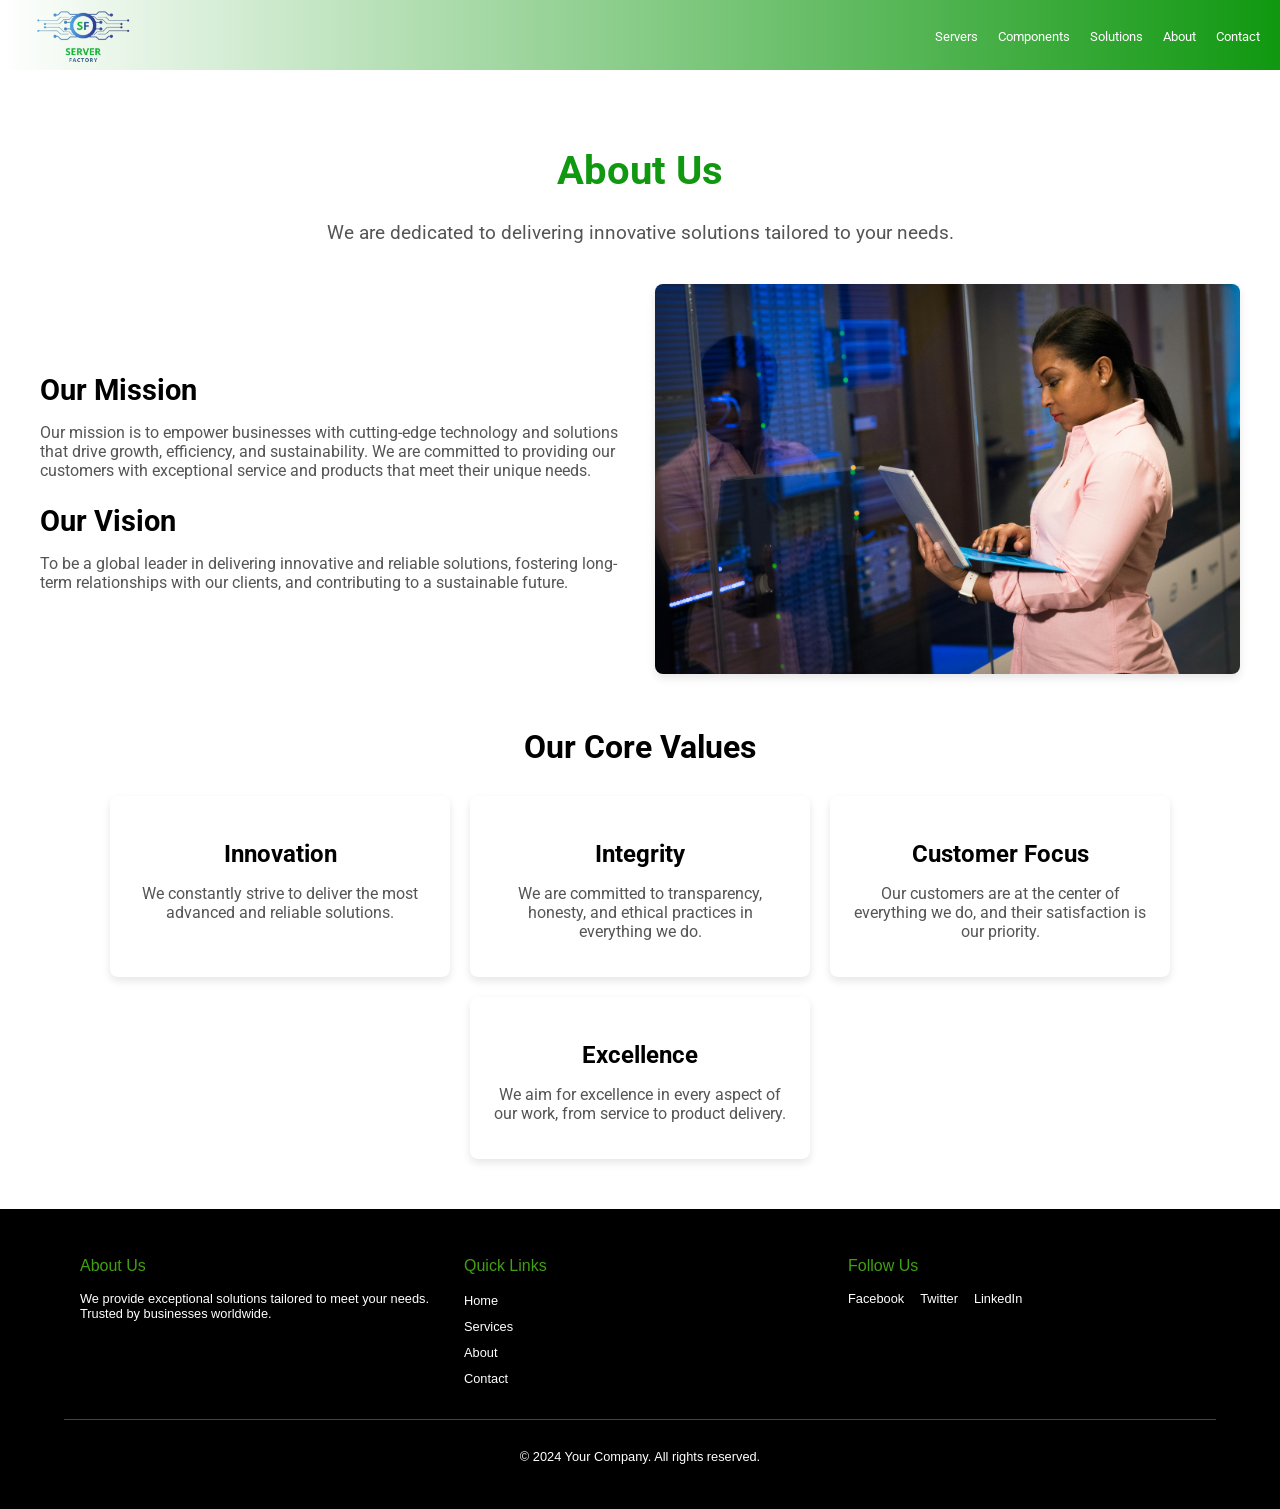
==== About.html @ b792fb23 "now" ====
<!DOCTYPE html>
<html lang="en">

<head>
    <meta charset="UTF-8">
    <meta name="viewport" content="width=device-width, initial-scale=1.0">
    <title>Document</title>
    <link rel="stylesheet" href="./css/index.css">
    <link rel="stylesheet" href="./css/about.css">
    <link rel="preconnect" href="https://fonts.googleapis.com">
    <link rel="preconnect" href="https://fonts.gstatic.com" crossorigin>
    <link
        href="https://fonts.googleapis.com/css2?family=Roboto:ital,wght@0,100;0,300;0,400;0,500;0,700;0,900;1,100;1,300;1,400;1,500;1,700;1,900&display=swap"
        rel="stylesheet">

</head>

<body>
    <script>
        document.addEventListener("DOMContentLoaded", () => {
            const navLinks = document.querySelector(".Nav_links ul");
            const toggleButton = document.querySelector(".Nav_toggle");

            toggleButton.addEventListener("click", () => {
                navLinks.classList.toggle("show");
            });
        });

        function navigateToProducts(name) {
    window.location.href = `productlist.html?category=${encodeURIComponent(name)}`;
}

function navigateToComponents(name) {
    window.location.href = `componentList.html?components=${encodeURIComponent(name)}`;
}
function navigateproductDetails(name) {
    window.location.href = `productdetailPage.html?name=${encodeURIComponent(name)}`;
}

    </script>




    <!-- landbar -->
    <div>
        <div class='main-navLang'>
        </div>
    </div>




    <!-- navBaar -->
    <nav class="Nav_container">
        <div class="Nav_logo">
               <img src="./logo1.png" alt="Logo">
        </div>
        <div class="Nav_toggle">
               <span>&#9776;</span>
        </div>
        <div class="Nav_links">
               <ul>
                      <li class="Nav_dropdown">
                             <a href="#" class="Nav_dropbtn">Servers</a>
                             <div class="Nav_dropdown-content">
                                    <a onclick="navigateToProducts('rackmount')">Rackmount </a>
                                    <a onclick="navigateToProducts('Storage Solutions')">Storage Servers</a>
                                    <a onclick="navigateToProducts('liquid-cooling-servers')">Liquid Cooling Servers</a>
                                    <a onclick="navigateToProducts('tower-servers-and-workstations')">Tower Servers and Workstations</a>
                             </div>
                      </li>
                      <li class="Nav_dropdown">
                             <a href="#" class="Nav_dropbtn">Components</a>
                             <div class="Nav_dropdown-content">
                                    <a onclick="navigateToComponents('Motherboard')">Motherboard </a>
                                    <a onclick="navigateToComponents('Processors')">Processors</a>
                                    <a onclick="navigateToComponents('Memory')">Memory</a>
                                    <a onclick="navigateToComponents('Graphics card')">Graphics card</a>
                             </div>
                      </li>
                      
                      <li class="Nav_dropdown">
                             <a href="#" class="Nav_dropbtn">Solutions</a>
                             <div class="Nav_dropdown-content">
                                    <a onclick="navigateToProducts('Storage Solutions')">Storage Servers</a>
                                    <a href="#">Cloud Solutions</a>
                                    <a onclick="navigateToProducts('liquid-cooling-servers')">Liquid Cooling Servers</a>
                             </div>
                      </li>
                      <li><a href="./About.html">About</a></li>
                      <li><a href="./Contact.html">Contact</a></li>
               </ul>
        </div>
 </nav>





    <script src="./css/index.js"></script>


    <div class="about-main">
        <div class="about-header">
            <h1>About Us</h1>
            <p>We are dedicated to delivering innovative solutions tailored to your needs.</p>
        </div>

        <div class="about-content">
            <div class="about-text">
                <h2>Our Mission</h2>
                <p>
                    Our mission is to empower businesses with cutting-edge technology and solutions that drive growth,
                    efficiency, and sustainability. We are committed to providing our customers with exceptional
                    service and products that meet their unique needs.
                </p>
                <h2>Our Vision</h2>
                <p>
                    To be a global leader in delivering innovative and reliable solutions, fostering long-term
                    relationships with our clients, and contributing to a sustainable future.
                </p>
            </div>

            <div class="about-image">
                <img src="./server.jpg" alt="About Us">
            </div>
        </div>

        <div class="about-values">
            <h2>Our Core Values</h2>
            <div class="values-container">
                <div class="value">
                    <h3>Innovation</h3>
                    <p>We constantly strive to deliver the most advanced and reliable solutions.</p>
                </div>
                <div class="value">
                    <h3>Integrity</h3>
                    <p>We are committed to transparency, honesty, and ethical practices in everything we do.</p>
                </div>
                <div class="value">
                    <h3>Customer Focus</h3>
                    <p>Our customers are at the center of everything we do, and their satisfaction is our priority.</p>
                </div>
                <div class="value">
                    <h3>Excellence</h3>
                    <p>We aim for excellence in every aspect of our work, from service to product delivery.</p>
                </div>
            </div>
        </div>
    </div>




    <!-- footer -->
    <div class="footer-main">
        <div class="footer-content">
            <div class="footer-section">
                <h3>About Us</h3>
                <p>We provide exceptional solutions tailored to meet your needs. Trusted by businesses
                    worldwide.</p>
            </div>
            <div class="footer-section">
                <h3>Quick Links</h3>
                <ul>
                    <li><a href="#">Home</a></li>
                    <li><a href="#">Services</a></li>
                    <li><a href="#">About</a></li>
                    <li><a href="#">Contact</a></li>
                </ul>
            </div>
            <div class="footer-section">
                <h3>Follow Us</h3>
                <div class="social-icons">
                    <a href="#" class="icon">Facebook</a>
                    <a href="#" class="icon">Twitter</a>
                    <a href="#" class="icon">LinkedIn</a>
                </div>
            </div>
        </div>
        <div class="footer-bottom">
            <p>&copy; 2024 Your Company. All rights reserved.</p>
        </div>
    </div>



</body>

</html>
---- css/index.css ----
@import url("https://fonts.googleapis.com/css2?family=Dancing+Script:wght@400..700&family=Lilita+One&family=Playwrite+IE+Guides&family=Roboto:ital,wght@0,100;0,300;0,400;0,500;0,700;0,900;1,100;1,300;1,400;1,500;1,700;1,900&display=swap");
body {
  /* max-width:100%; */
  margin: 0;
  padding: 0;
  overflow-x: hidden;
  font-family: "Roboto", serif;
}

/* ==============navbar ======*/
.Nav_container {
  display: flex;
  justify-content: space-between;
  align-items: center;
  padding: 5px 20px;
  background: linear-gradient(to right, #ffffff, #109810); 
  /* border-bottom: 1px solid #c6c3c3; */
  position: relative;
  z-index: 1000; 
}
.Nav_logo{
       display: flex;
       align-items: center;
       justify-content: center;
       width: 10%;
       height: 40%;
       /* border: 2px solid green; */
}

/* Logo styling */
.Nav_logo img {
  height: 60px;
  width: 100px;
}

/* Links container */
.Nav_links ul {
  display: flex;
  list-style: none;
  gap: 20px;
  margin: 0;
  padding: 0;
}

/* Dropdown styling */
.Nav_dropdown {
  position: relative;
}

.Nav_dropbtn {
  font-size: 1rem;
  color: #202020;
  text-decoration: none;
  cursor: pointer;
}

.Nav_dropdown-content {
  display: none;
  position: absolute;
  top: 100%;
  left: 0;
  background: #121212;
  border-radius: 5px;
  box-shadow: 0px 8px 16px rgba(0, 0, 0, 0.1);
  min-width: 200px;
  z-index: 10;
  font-size: 0.5rem;
}

.Nav_dropdown-content a {
  display: block;
  padding: 10px;
  text-decoration: none;
  color: #c91313;
  font-size: 0.7rem;
}

.Nav_dropdown-content a:hover {
  background: #1eb93d;
  font-size: 0.7rem;
}

.Nav_dropdown:hover .Nav_dropdown-content {
  display: block;
  font-size: 0.7rem;
}

/* General link styling */
.Nav_links a {
  text-decoration: none;
  font-size: 0.8rem;
  color: #ffffff;
}

.Nav_links a:hover {
  color: #ffffff;
}

/* Mobile menu toggle styling */
.Nav_toggle {
  display: none;
  font-size: 2rem;
  cursor: pointer;
  color: #202020;
}

.Nav_toggle span {
  color: #202020;
}

/* Responsive styling */
@media (max-width: 768px) {
  .Nav_toggle {
    display: block;
    position: absolute;
    right: 20px;
  }

  .Nav_links ul {
    flex-direction: column;
    position: absolute;
    top: 100%;
    right: 0;
    background: #000;
    width: 100%;
    height: 0;
    overflow: hidden;
    opacity: 0;
    transition: all 0.3s ease-in-out;
  }

  .Nav_links ul.show {
    height: auto;
    opacity: 1;
    padding: 20px 0;
  }

  .Nav_links ul li {
    padding: 10px 20px;
    text-align: center;
  }

  .Nav_links ul li a {
    color: #fff;
  }

  .Nav_dropdown-content {
    position: relative;
    box-shadow: none;
    background: #333;
  }

  .Nav_dropdown-content a {
    color: #fff;
  }

  .Nav_dropdown-content a:hover {
    background: #2eab22;
    color: #f5f5f5;
  }
}

@media (max-width: 576px) {
  .Nav_logo img {
    height: 40px;
  }

  .Nav_links a {
    font-size: 0.9rem;
  }

  .Nav_dropbtn {
    font-size: 0.9rem;
  }
}

/* =============homeImage========================= */
/* Parent container styling */
.main-homepitcure {
       position: relative;
       display: flex;
       justify-content: center;
       align-items: center;
       width: 100%;
       height: 100vh; /* Full screen height */
       overflow: hidden;
      
      
     }
     
     /* Background image styling */
     .home-pic {
       width: 100%;
       height: 100%;
       object-fit: cover;
       position: absolute;
       border-radius: 10px 50px;
       top: 0;
       left: 0;
       z-index: 2; /* Ensure image is below the text */
     }
     
     /* Overlay container */
     .sub-homepicture {
       position: relative;
       width: 95%;
       height: 90%;
       border-radius: 10%;
       display: flex;
       justify-content: center;
       align-items: center;
       z-index: 2; /* Ensure this is above the image */
     }
     
     /* Centered overlay text using flexbox */
     .overlay-text {
       display: flex;
       flex-direction: column;
       align-items: center;
       justify-content: center;
       width: 80%; /* Limit width to 80% */
       background: rgba(0, 0, 0, 0.6); /* Semi-transparent black background */
       padding: 20px;
       height: 50%;
       border-radius: 10px;
       text-align: center;
       color: #fff;
       animation: fadeInUp 1.5s ease-out forwards; /* Animation */
       z-index: 3; /* Ensure text is above everything else */
     }
     
     /* Text and button styles */
     .overlay-text h1 {
       font-size: 2rem;
       font-weight: bold;
       color: #0df205; /* Matching green color from the logo */
       margin-bottom: 10px;
       animation: slideInUp 1.5s ease-out 0.5s forwards; /* Delayed animation for header */
     }
     
     .overlay-text p {
       font-size: 1rem;
       margin: 10px 0;
       color: #e0e0e0;
       animation: slideInUp 1.5s ease-out 0.8s forwards; /* Delayed animation for paragraphs */
     }
     
     .learn-more-btn {
       background-color: #0df205;
       color: #000;
       border: none;
       padding: 10px 20px;
       font-size: 1rem;
       font-weight: bold;
       border-radius: 5px;
       cursor: pointer;
       transition: all 0.3s ease;
       animation: fadeInUp 1.5s ease-out 1s forwards; /* Delayed animation for button */
     }
     
     .learn-more-btn:hover {
       background-color: #0abf04;
       color: #fff;
     }
     
     /* Keyframes for animations */
     @keyframes fadeInUp {
       from {
         opacity: 0;
         transform: translateY(20px);
       }
       to {
         opacity: 1;
         transform: translateY(0);
       }
     }
     
     @keyframes slideInUp {
       from {
         opacity: 0;
         transform: translateY(50px);
       }
       to {
         opacity: 1;
         transform: translateY(0);
       }
     }
     

/* ==============feuturedProduct======================== */
/* General Styling */
.fc-main {
       width: 100%;
       margin-top: 1rem;
       padding: 20px 0;
       display: flex;
       height: auto; /* Auto height for better responsiveness */
       flex-direction: column;
       justify-content: center;
       align-items: center;
       box-sizing: border-box;
     }
     
     .fc-header {
       font-size: 24px;
       font-weight: bold;
       margin-bottom: 20px;
       text-align: center;
     }
     
     .fc-sub {
       display: flex;
       flex-wrap: nowrap;
       gap: 20px;
       padding: 20px;
       width: 90%;
       height: auto; /* Adjust height dynamically */
       overflow-x: auto;
       box-sizing: border-box;
       scrollbar-width: thin;
       scrollbar-color: #ffffff #ddd;
       overflow-y: hidden;
     }
     
     .fc-sub::-webkit-scrollbar {
       height: 8px;
     }
     
     .fc-sub::-webkit-scrollbar-track {
       background: #ddd;
     }
     
     .fc-sub::-webkit-scrollbar-thumb {
       background-color: #ffffff;
       border-radius: 10px;
     }
     
     .fc-product {
       position: relative;
       flex: 0 0 25%;
       height: 15rem;
       padding: 5px;
       
       border: 1px solid #ddd;
       border-radius: 8px;
       overflow: hidden;
       background-color: white;
       box-shadow: 0 4px 6px rgba(0, 0, 0, 0.1);
       transition: transform 0.3s, box-shadow 0.3s;
     }
     
     .fc-product:hover {
       transform: translateY(-5px);
       box-shadow: 0 8px 12px rgba(0, 0, 0, 0.2);
     }
     
     .fc-product-content {
       text-align: center;
       padding: 10px;
       transition: opacity 0.3s;
     }
     
     .fc-product-content img {
       width: 100%;
       height: 70%;
       object-fit: cover;
       border-bottom: 1px solid #ddd;
     }
     
     .fc-product-content .fc-product-name {
       font-size: 16px;
       font-weight: bold;
       margin-top: 10px;
     }
     
     .fc-product-description {
       position: absolute;
       top: 0;
       left: 0;
       width: 100%;
       height: 100%;
       background-color: rgba(0, 0, 0, 0.7);
       color: white;
       display: flex;
       justify-content: center;
       align-items: center;
       padding: 10px;
       text-align: center;
       opacity: 0;
       transition: opacity 0.3s;
       font-size: 14px;
       line-height: 1.5;
       box-sizing: border-box;
     }
     
     .fc-product:hover .fc-product-content {
       opacity: 0;
     }
     
     .fc-product:hover .fc-product-description {
       opacity: 1;
     }
     
     /* Responsive Styling */
     
     /* Small screens (max-width: 1200px) */
     @media (max-width: 1200px) {
       .fc-product {
         flex: 0 0 30%; /* Adjust product width */
       }
     }
     
     /* Medium screens (max-width: 992px) */
     @media (max-width: 992px) {
       .fc-sub {
         flex-wrap: wrap; /* Wrap the product cards */
         overflow: visible; /* Disable horizontal scrolling */
         justify-content: center; /* Center products */
       }
     
       .fc-product {
         flex: 0 0 45%; /* Two products per row */
         margin-bottom: 20px;
         padding: 5px;
       }
     }
     
     /* Small screens (max-width: 768px) */
     @media (max-width: 768px) {
       .fc-header {
         font-size: 20px; /* Adjust header font size */
       }
     
       .fc-product {
         flex: 0 0 90%; /* Single product per row */
         margin-bottom: 20px;
         padding: 5px;
       }
     
       .fc-product-content .fc-product-name {
         font-size: 14px;
       }
     
       .fc-product-description {
         font-size: 12px;
         padding: 5px;
       }
     }
     
     /* Extra Small screens (max-width: 576px) */
     @media (max-width: 576px) {
       .fc-sub {
         gap: 10px;
       }
     
       .fc-product {
         flex: 0 0 100%; /* Full width for smaller screens */
         margin-bottom: 15px;
         padding: 5px;
         height: 16rem;
       }
     
       .fc-product-content img {
         height: 50%; /* Reduce image height */
       }
     
       .fc-product-content .fc-product-name {
         font-size: 12px;
       }
     
       .fc-product-description {
         font-size: 10px;
       }
     }
     

/* ============ads===================== */
.ad-main {
       width: 100%;
       margin-top: 1rem;
       display: flex;
       justify-content: center;
     }
     
     .ad-sub {
       width: 90%;
       display: flex;
       flex-direction: row;
       justify-content: space-between;
       gap: 10px; /* Add space between items */
     }
     
     /* Each ad section */
     .ad-s,
     .ad-s-1 {
       flex: 0 0 49%; /* Allow flexible width */
       height: 10rem;
       border-radius: 10px;
       padding: 5px;
       margin: 0;
       background-color: #ececec; /* Background for .ad-s */
       display: flex;
       flex-direction: row;
       align-items: center;
     }
     
     .ad-s-1 {
       background-color: #f0f0ee; /* Background for .ad-s-1 */
     }
     
     .ad-image {
       width: 20%;
       height: 90%;
       padding-left: 3rem;
       object-fit: contain; /* Ensure the image scales properly */
     }
     
     .ad-p {
       font-family: "Roboto", sans-serif;
       font-weight: 700;
       font-style: normal;
       font-size: 20px;
       margin: 0;
     }
     
     .ad-c {
       margin: 0;
       margin-top: 9px;
       font-size: 14px; /* Adjust font size for better readability */
     }
     
     .ad-div {
       margin: 0;
       padding-left: 1rem;
     }
     
     /* Responsive Styling */
     
     /* Medium screens (max-width: 992px) */
     @media (max-width: 992px) {
       .ad-sub {
         flex-direction: column; /* Stack the sections vertically */
         gap: 20px; /* Add space between stacked sections */
       }
     
       .ad-s,
       .ad-s-1 {
         width: 100%; /* Full width for each section */
         height: auto; /* Allow the height to adjust based on content */
       }
     
       .ad-image {
         width: 30%; /* Increase image width slightly */
         padding-left: 1rem; /* Reduce padding */
       }
     
       .ad-p {
         font-size: 18px; /* Slightly reduce text size */
       }
     
       .ad-c {
         font-size: 14px;
       }
     }
     
     /* Small screens (max-width: 768px) */
     @media (max-width: 768px) {
       .ad-image {
         width: 25%; /* Further reduce image width */
         padding-left: 0.5rem; /* Reduce padding further */
       }
     
       .ad-p {
         font-size: 16px; /* Adjust text size for smaller screens */
       }
     
       .ad-c {
         font-size: 12px;
       }
     
       .ad-div {
         padding-left: 0.5rem; /* Reduce text padding */
       }
     }
     
     /* Extra small screens (max-width: 576px) */
     @media (max-width: 576px) {
       .ad-sub {
         gap: 15px; /* Reduce space between items */
       }
     
       .ad-s,
       .ad-s-1 {
         flex-direction: column; /* Stack image and text vertically */
         align-items: center;
         text-align: center;
       }
     
       .ad-image {
         width: 50%; /* Center the image */
         height: auto;
         padding-left: 0;
       }
     
       .ad-div {
         padding-left: 0; /* No padding for text */
         margin-top: 10px;
       }
     
       .ad-p {
         font-size: 16px;
       }
     
       .ad-c {
         font-size: 12px;
       }
     }
     

/* ====popular ============= */

/* General styles remain unchanged */
.popular-main {
       width: 100%;
       margin-top: 3rem;
       display: flex;
       align-items: center;
       flex-direction: column;
     }
     
     .popular-header {
       width: 90%;
       height: 7rem;
       display: flex;
       align-items: center;
       justify-content: center;
       margin-bottom: 1rem;
       text-align: center;
     }
     
     .popular-header p {
       font-family: "Roboto", sans-serif;
       font-weight: 300;
       font-style: normal;
       font-size: 25px;
       margin: 0;
     }
     
     .popular-body1,
     .popular-body2 {
       width: 90%;
       height: 22rem;
       display: flex;
       flex-direction: row;
       justify-content: space-between;
       gap: 20px; /* Add gap for spacing */
     }
     
     .popular-body2 {
       margin-top: 1rem;
     }
     
     .popular-product1,
     .popular-product2,
     .popular-product3,
     .popular-product7,
     .popular-product8,
     .popular-product9 {
       width: 32%;
       height: 100%; /* Retain current height */
       border: 1px solid rgb(5, 119, 148);
       display: flex;
       justify-content: center;
       align-items: center;
       flex-direction: column;
       border-radius: 10px;
       overflow: hidden;
       position: relative;
     }
     
     .popular-content {
       width: 100%;
       display: flex;
       align-items: center;
       justify-content: center;
       flex-direction: column;
       text-align: center;
       gap: 20px;
     }
     
     .popular-content img {
       height: 5rem;
       width: 6rem;
       object-fit: contain;
     }
     
     .head-pop {
       margin-bottom: 10px;
       font-size: 20px;
       font-family: "Roboto", sans-serif;
       font-weight: 600;
     }
     
     /* Responsive Styling */
     
     /* Medium screens (max-width: 992px) */
     @media (max-width: 992px) {
       .popular-body1,
       .popular-body2 {
         overflow-x: auto; /* Enable horizontal scrolling */
         flex-wrap: nowrap; /* Prevent wrapping */
         gap: 10px; /* Reduce gap for better spacing */
         scroll-behavior: smooth; /* Smooth scrolling for a better user experience */
       }
     
       .popular-product1,
       .popular-product2,
       .popular-product3,
       .popular-product7,
       .popular-product8,
       .popular-product9 {
         width: 30%; /* Slightly smaller width to fit more items in the viewport */
         flex: 0 0 auto; /* Prevent shrinking or growing */
         height: 22rem; /* Retain height */
       }
     }
     
     /* Small screens (max-width: 768px) */
     @media (max-width: 768px) {
       .popular-body1,
       .popular-body2 {
         overflow-x: auto; /* Enable horizontal scrolling */
         flex-wrap: nowrap; /* Prevent wrapping */
         gap: 10px; /* Reduce gap further */
         scroll-behavior: smooth; /* Smooth scrolling */
       }
     
       .popular-product1,
       .popular-product2,
       .popular-product3,
       .popular-product7,
       .popular-product8,
       .popular-product9 {
         width: 40%; /* Larger width for smaller screens */
         flex: 0 0 auto; /* Maintain individual widths */
         height: 22rem; /* Retain height */
       }
     }
     
     /* Extra small screens (max-width: 576px) */
     @media (max-width: 576px) {
       .popular-body1,
       .popular-body2 {
         overflow-x: auto; /* Horizontal scrolling */
         flex-wrap: nowrap; /* Prevent wrapping */
         gap: 10px;
       }
     
       .popular-product1,
       .popular-product2,
       .popular-product3,
       .popular-product7,
       .popular-product8,
       .popular-product9 {
         width: 70%; /* Larger width for small screens */
         flex: 0 0 auto; /* Prevent wrapping */
         height: 22rem; /* Retain height */
       }
     
       .popular-content img {
         height: 4rem; /* Slightly reduce image size */
         width: 5rem;
       }
     
       .head-pop {
         font-size: 18px; /* Reduce title font size */
       }
     }
     
     /* Hide horizontal scrollbar but keep scrolling functionality */
     .popular-body1::-webkit-scrollbar,
     .popular-body2::-webkit-scrollbar {
       height: 8px; /* Height of scrollbar */
     }
     
     .popular-body1::-webkit-scrollbar-thumb,
     .popular-body2::-webkit-scrollbar-thumb {
       background: rgb(5, 119, 148); /* Color for scrollbar thumb */
       border-radius: 10px; /* Rounded scrollbar */
     }
     
     .popular-body1::-webkit-scrollbar-track,
     .popular-body2::-webkit-scrollbar-track {
       background: #f0f0ee; /* Track background color */
     }
     

/* =======super microsection============================= */
/* Section container */
.supermicro-section {
       position: relative;
       width: 100%;
       height: 30rem;
       margin-top: 30px;
       background-image: url('../net.jpg'); /* Replace with your image path */
       background-size: cover;
       background-position: center;
       background-repeat: no-repeat;
       color: white;
       display: flex;
       align-items: center;
       justify-content: center;
       padding: 50px 20px;
       box-sizing: border-box;
     }
     
     /* Overlay for better readability */
     .supermicro-overlay {
       position: absolute;
       top: 0;
       left: 0;
       width: 100%;
       height: 100%;
       background: rgba(0, 0, 0, 0.5); /* Semi-transparent overlay */
       z-index: 1;
       display: flex;
       align-items: center; /* Align content vertically */
       justify-content: space-between; /* Space between content and image */
       padding: 0 10px;
       flex-wrap: wrap; /* Allow wrapping for smaller screens */
     }
     
     /* Content Section */
     .supermicro-content {
       position: relative;
       z-index: 2;
       margin: 20px;
       width: 50%;
       text-align: left;
       word-wrap: break-word;
       overflow-wrap: break-word;
       text-overflow: ellipsis;
       box-sizing: border-box;
     }
     
     .supermicro-content h1 {
       font-size: 2.5rem;
       font-weight: bold;
       margin-bottom: 20px;
       line-height: 1.2; /* Reduce line spacing */
     }
     
     .supermicro-content p {
       font-size: 1rem;
       line-height: 1.6;
       margin-bottom: 30px;
     }
     
     .supermicro-btn {
       display: inline-block;
       background-color: #0078d7;
       color: white;
       font-size: 1rem;
       padding: 10px 20px;
       text-decoration: none;
       border-radius: 5px;
       transition: background-color 0.3s ease-in-out;
     }
     
     .supermicro-btn:hover {
       background-color: #005fa3;
     }
     
     /* Image Section */
     .superimage {
       width: 30%;
       display: flex;
       align-items: flex-end; /* Align image to the bottom */
       padding: 30px 0;
     }
     
     .superimage img {
       height: 30vh;
       object-fit: contain; /* Ensure the image scales properly */
       max-width: 100%; /* Prevent overflow on small screens */
     }
     
     /* Responsive Design */
     
     /* Medium screens (max-width: 992px) */
     @media (max-width: 992px) {
       .supermicro-section{
              padding: 50px;
       }
       .supermicro-content {
         width: 100%;
         margin: 0 10px; /* Adjust margin for smaller screens */
       }
     
       .supermicro-content h1 {
         font-size: 2rem;
       }
     
       .supermicro-content p {
         font-size: 0.9rem;
       }
     
       .supermicro-btn {
         font-size: 0.9rem;
       }
     
       .superimage img {
         height: 20vh; /* Adjust image height */
       }
     
       .supermicro-overlay {
         width: 100%;
         padding: 0 10px; /* Adjust padding */
       }
     }
     
     /* Small screens (max-width: 768px) */
     @media (max-width: 768px) {
       
       .supermicro-content {
         text-align: center;
         display: flex;
         align-items: center;
         flex-direction: column;
         width: 60%;
         margin: 0 10px;
       }
     
       .supermicro-content h1 {
         font-size: 1.8rem;
       }
     
       .supermicro-content p {
         font-size: 0.8rem;
         line-height: 1.4; /* Adjust line spacing */
       }
     
       .supermicro-btn {
         font-size: 0.8rem;
         padding: 8px 16px;
       }
     
       .superimage {
         padding: 10px 0;
       }
     
       .superimage img {
         height: 15vh; /* Adjust image height for small screens */
       }
     }
     
     /* Extra Small screens (max-width: 576px) */
     @media (max-width: 576px) {
      
       .supermicro-content {
         text-align: center;
         width: 60%;
         margin: 0 10px;
       }
     
       .supermicro-content h1 {
         font-size: 1.5rem;
       }
     
       .supermicro-content p {
         font-size: 0.7rem;
         line-height: 1.4; /* Reduce line spacing */
       }
     
       .supermicro-btn {
         font-size: 0.8rem;
         padding: 6px 12px;
       }
     
       .superimage img {
         height: 12vh; /* Reduce image height for extra small screens */
         width: auto;
       }
     
       .supermicro-overlay {
         flex-direction: column; /* Stack content and image vertically */
         align-items: center;
       }
     }
     
     
/* =======Customer================= */
/* Main container */
.s-main {
       width: 100%;
       height: auto; /* Allow dynamic height */
       display: flex;
       flex-direction: column;
       align-items: center;
       justify-content: center;
       padding: 20px;
       box-sizing: border-box;
     }
     
     /* Sub-container for feedback cards */
     .s-sub {
       width: 100%;
       display: flex;
       justify-content: center;
       flex-wrap: wrap; /* Allow wrapping for smaller screens */
       gap: 20px;
     }
     
     /* Individual feedback cards */
     .s1,
     .s2,
     .s3,
     .s4 {
       width: 30%; /* Three cards per row on large screens */
       height: auto; /* Allow dynamic height */
       padding: 20px;
       display: flex;
       flex-direction: column;
       gap: 20px;
       align-items: center;
       justify-content: center;
       box-sizing: border-box;
       background-color: #f9f9f9; /* Optional: Add background color */
       border-radius: 8px; /* Optional: Rounded corners */
       box-shadow: 0 4px 8px rgba(0, 0, 0, 0.1); /* Optional: Add shadow */
     }
     
     /* Header for feedback cards */
     .s1-header,
     .s2-header,
     .s3-header,
     .s4-header {
       width: 100%;
       height: auto;
       display: flex;
       justify-content: center;
       align-items: center;
     }
     
     /* Images inside headers */
     .s1-header img,
     .s2-header img,
     .s3-header img {
       height: 8rem;
       width: 10rem;
       object-fit: contain; /* Ensure images scale properly */
     }
     
     /* Feedback content */
     .s1-body,
     .s2-body,
     .s3-body,
     .s4-body {
       width: 90%;
       font-size: 0.8rem;
       text-align: center; /* Center-align text */
       line-height: 1.5; /* Improve readability */
     }
     
     /* Responsive Design */
     
     /* Medium screens (max-width: 992px) */
     @media (max-width: 992px) {
       .s1,
       .s2,
       .s3,
       .s4 {
         width: 45%; /* Two cards per row */
       }
     
       .s1-body,
       .s2-body,
       .s3-body,
       .s4-body {
         font-size: 0.75rem; /* Adjust font size for readability */
       }
     
       .s1-header img,
       .s2-header img,
       .s3-header img {
         height: 7rem; /* Adjust image size */
         width: 9rem;
       }
     }
     
     /* Small screens (max-width: 768px) */
     @media (max-width: 768px) {
       .s1,
       .s2,
       .s3,
       .s4 {
         width: 90%; /* One card per row */
       }
     
       .s1-body,
       .s2-body,
       .s3-body,
       .s4-body {
         font-size: 0.7rem; /* Further reduce font size */
       }
     
       .s1-header img,
       .s2-header img,
       .s3-header img {
         height: 6rem; /* Reduce image size */
         width: 8rem;
       }
     }
     
     /* Extra small screens (max-width: 576px) */
     @media (max-width: 576px) {
       .s1,
       .s2,
       .s3,
       .s4 {
         width: 100%; /* Full width for each card */
         padding: 15px; /* Reduce padding */
       }
     
       .s1-body,
       .s2-body,
       .s3-body,
       .s4-body {
         font-size: 0.65rem; /* Adjust font size */
         line-height: 1.4; /* Adjust line spacing */
       }
     
       .s1-header img,
       .s2-header img,
       .s3-header img {
         height: 5rem; /* Smaller image size */
         width: 7rem;
       }
     }
     

/* =================footer-========== */
.footer-main {
  width: 100%;
  padding: 2rem 0;
  background-color: #000;
  color: #fff;
  display: flex;
  flex-direction: column;
  align-items: center;
  font-family: Arial, sans-serif;
}

.footer-content {
  width: 90%;
  display: flex;
  justify-content: space-between;
  flex-wrap: wrap;
  margin-bottom: 1rem;
}

.footer-section {
  flex: 1;
  margin: 0 1rem;
}

.footer-section h3 {
  font-size: 1rem;
  margin-bottom: 1rem;
  font-weight: 400;
  color: #41a012;
}
.footer-section p {
  font-size: 0.8rem;
  margin-bottom: 1rem;
  font-weight: 400;
  color: #ffffff;
}

.footer-section ul {
  list-style: none;
  padding: 0;
}

.footer-section ul li {
  margin: 0.5rem 0;
}

.footer-section ul li a {
  text-decoration: none;
  color: #fff;
  font-size: 0.8rem;
  transition: color 0.3s ease;
}

.footer-section ul li a:hover {
  color: #41a012;
}

.social-icons {
  display: flex;
  gap: 1rem;
}

.social-icons .icon {
  text-decoration: none;
  color: #fff;
  font-size: 0.8rem;
  transition: color 0.3s ease;
}

.social-icons .icon:hover {
  color: #41a012;
}

.footer-bottom {
  text-align: center;
  font-size: 0.8rem;
  border-top: 1px solid #444;
  padding-top: 1rem;
  width: 90%;
}

/* ======Media queries=== nav========== */
---- css/about.css ----
/* About Us Section */
.about-main {
    max-width: 1200px;
    margin: 0 auto;
    padding: 50px 20px;
}

/* Header Section */
.about-header {
    text-align: center;
    margin-bottom: 40px;
}

.about-header h1 {
    font-size: 2.5rem;
    color: #109810;
}

.about-header p {
    font-size: 1.2rem;
    color: #555;
}

/* Content Section */
.about-content {
    display: flex;
    gap: 30px;
    flex-wrap: wrap; /* Allow wrapping for smaller screens */
    align-items: center;
}

.about-text {
    flex: 1;
    min-width: 300px;
}

.about-text h2 {
    font-size: 1.8rem;
    margin-bottom: 10px;
    color: #000000;
}

.about-text p {
    margin-bottom: 20px;
    color: #555;
}

.about-image {
    flex: 1;
    min-width: 300px;
}

.about-image img {
    width: 100%;
    border-radius: 8px;
    box-shadow: 0 4px 8px rgba(0, 0, 0, 0.1);
}

/* Values Section */
.about-values {
    text-align: center;
    margin-top: 50px;
}

.about-values h2 {
    font-size: 2rem;
    margin-bottom: 30px;
    color: #000000;
}

.values-container {
    display: flex;
    gap: 20px;
    flex-wrap: wrap; /* Allow wrapping for smaller screens */
    justify-content: center;
}

.value {
    background: #fff;
    padding: 20px;
    border-radius: 8px;
    box-shadow: 0 4px 8px rgba(0, 0, 0, 0.1);
    flex: 1 1 calc(25% - 20px); /* Adjust flex item size for responsiveness */
    text-align: center;
    min-width: 200px;
    max-width: 300px;
}

.value h3 {
    font-size: 1.5rem;
    color: #000000;
    margin-bottom: 10px;
}

.value p {
    color: #555;
}

/* Responsive Design */
@media (max-width: 768px) {
    .about-header h1 {
        font-size: 2rem;
    }

    .about-header p {
        font-size: 1rem;
    }

    .about-content {
        flex-direction: column;
    }

    .about-values h2 {
        font-size: 1.8rem;
    }

    .value {
        flex: 1 1 calc(50% - 20px);
    }
}

@media (max-width: 576px) {
    .about-header h1 {
        font-size: 1.8rem;
    }

    .about-header p {
        font-size: 0.9rem;
    }

    .value {
        flex: 1 1 100%;
    }

    .about-text h2 {
        font-size: 1.5rem;
    }

    .about-text p {
        font-size: 0.9rem;
    }
}
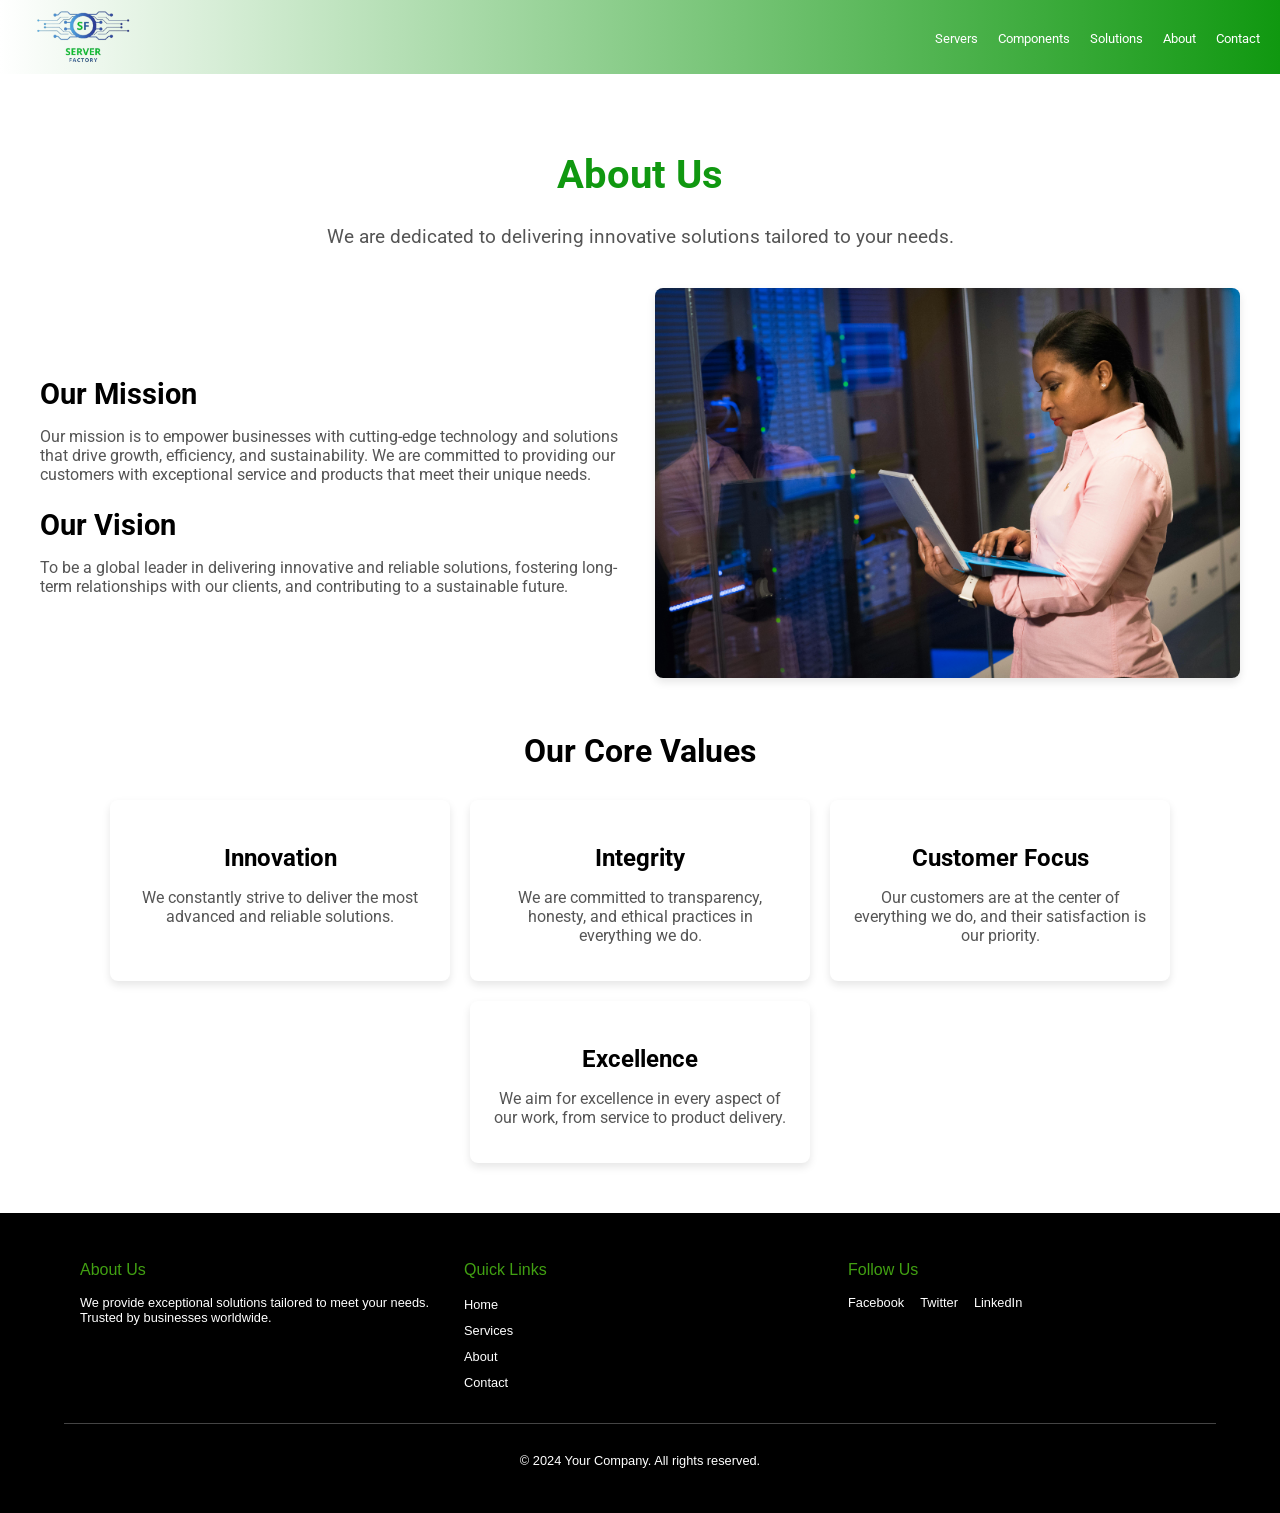
==== commit 0257e184: "added the" ====
--- a/About.html
+++ b/About.html
@@ -54,7 +54,7 @@
     <!-- navBaar -->
     <nav class="Nav_container">
         <div class="Nav_logo">
-               <img src="./logo1.png" alt="Logo">
+                 <a href="index.html"><img src="./logo1.png" alt="Logo"></a>
         </div>
         <div class="Nav_toggle">
                <span>&#9776;</span>
@@ -73,7 +73,7 @@
                       <li class="Nav_dropdown">
                              <a href="#" class="Nav_dropbtn">Components</a>
                              <div class="Nav_dropdown-content">
-                                    <a onclick="navigateToComponents('Motherboard')">Motherboard </a>
+                                    <a onclick="navigateToComponents('motherboards')">Motherboard </a>
                                     <a onclick="navigateToComponents('Processors')">Processors</a>
                                     <a onclick="navigateToComponents('Memory')">Memory</a>
                                     <a onclick="navigateToComponents('Graphics card')">Graphics card</a>
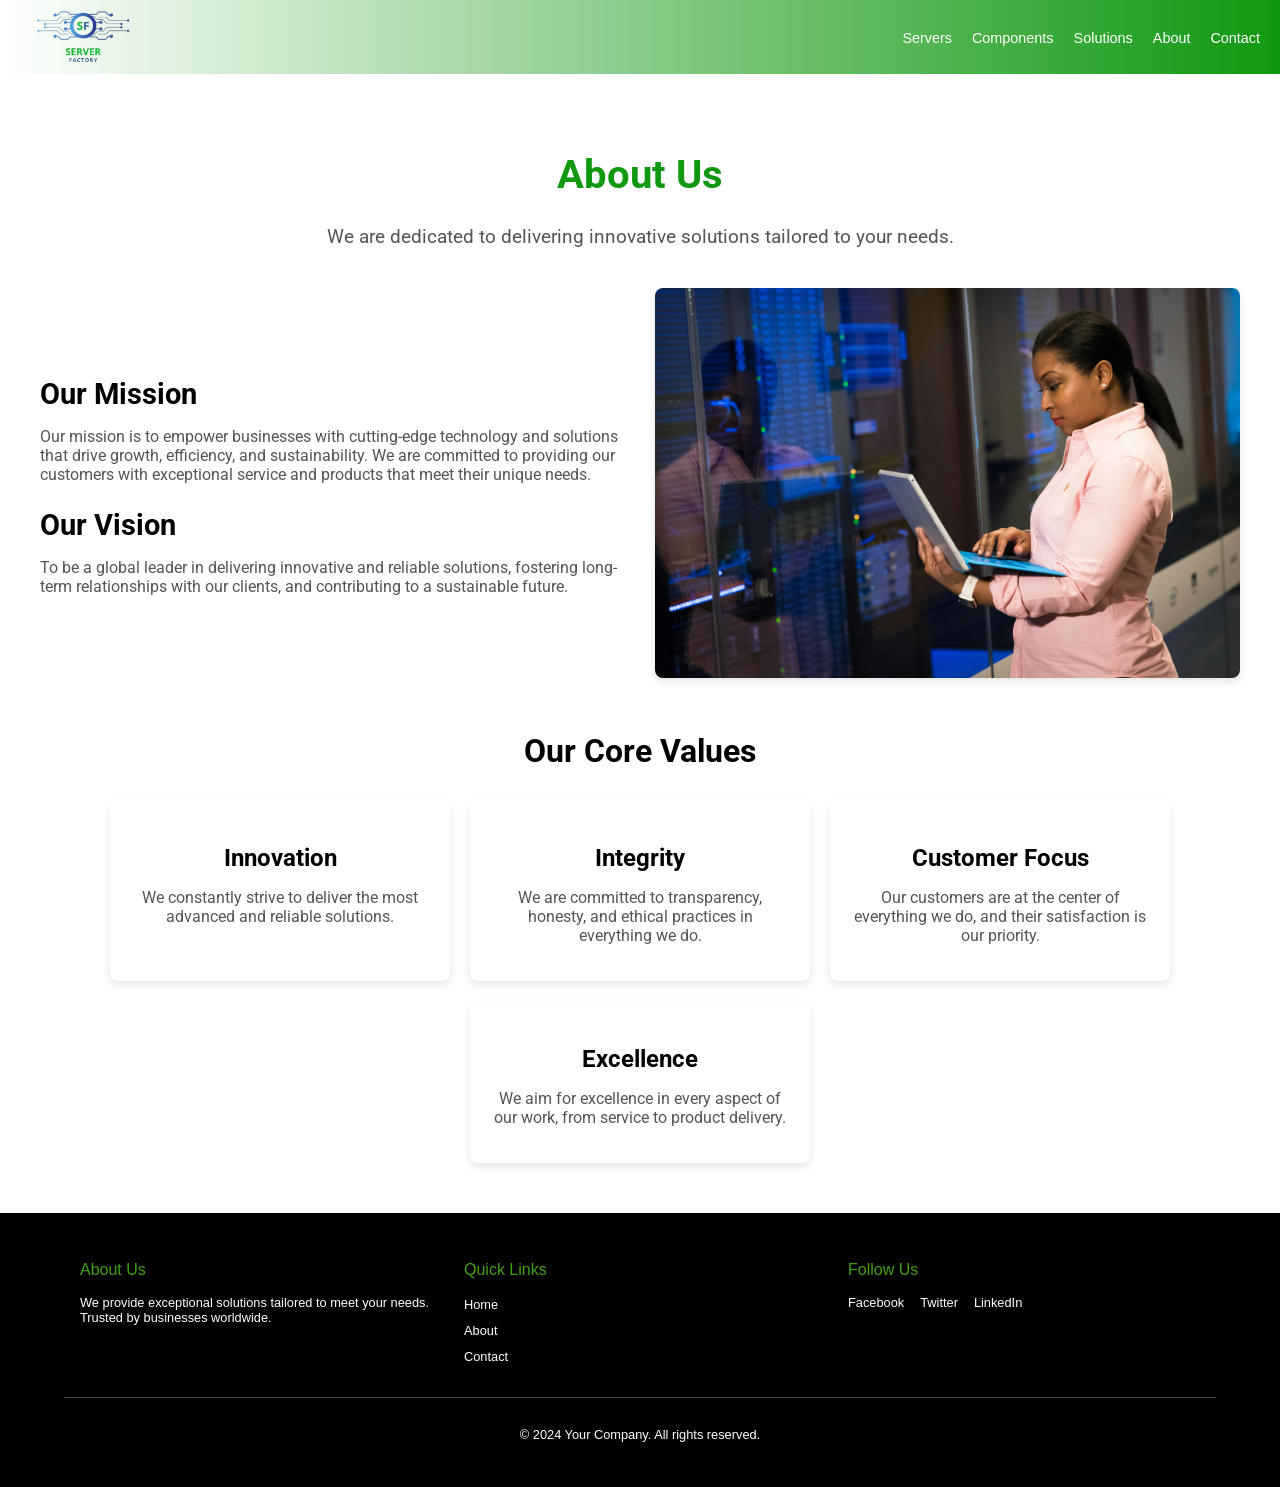
==== commit da300306: "task for  rithul" ====
--- a/About.html
+++ b/About.html
@@ -4,7 +4,8 @@
 <head>
     <meta charset="UTF-8">
     <meta name="viewport" content="width=device-width, initial-scale=1.0">
-    <title>Document</title>
+    <title>Server Factory</title>
+    <link rel="icon" type="image/x-icon" href="logo1.png">
     <link rel="stylesheet" href="./css/index.css">
     <link rel="stylesheet" href="./css/about.css">
     <link rel="preconnect" href="https://fonts.googleapis.com">
@@ -74,7 +75,7 @@
                              <a href="#" class="Nav_dropbtn">Components</a>
                              <div class="Nav_dropdown-content">
                                     <a onclick="navigateToComponents('motherboards')">Motherboard </a>
-                                    <a onclick="navigateToComponents('Processors')">Processors</a>
+                                    <a onclick="navigateToComponents('PROCESSOR')">Processors</a>
                                     <a onclick="navigateToComponents('Memory')">Memory</a>
                                     <a onclick="navigateToComponents('Graphics card')">Graphics card</a>
                              </div>
@@ -164,10 +165,10 @@
             <div class="footer-section">
                 <h3>Quick Links</h3>
                 <ul>
-                    <li><a href="#">Home</a></li>
-                    <li><a href="#">Services</a></li>
-                    <li><a href="#">About</a></li>
-                    <li><a href="#">Contact</a></li>
+                    <li><a href="/index.html">Home</a></li>
+                    <!-- <li><a href="#">Services</a></li> -->
+                    <li><a href="/About.html">About</a></li>
+                    <li><a href="/Contact.html">Contact</a></li>
                 </ul>
             </div>
             <div class="footer-section">
--- a/css/index.css
+++ b/css/index.css
@@ -1,3 +1,4 @@
+@import url('https://fonts.googleapis.com/css2?family=DM+Serif+Text:ital@0;1&family=Dancing+Script:wght@400..700&family=Lilita+One&family=Playwrite+IE+Guides&family=Roboto:ital,wght@0,100;0,300;0,400;0,500;0,700;0,900;1,100;1,300;1,400;1,500;1,700;1,900&display=swap');
 @import url("https://fonts.googleapis.com/css2?family=Dancing+Script:wght@400..700&family=Lilita+One&family=Playwrite+IE+Guides&family=Roboto:ital,wght@0,100;0,300;0,400;0,500;0,700;0,900;1,100;1,300;1,400;1,500;1,700;1,900&display=swap");
 body {
   /* max-width:100%; */
@@ -48,7 +49,8 @@
 }
 
 .Nav_dropbtn {
-  font-size: 1rem;
+  font-size: 1.2rem;
+  /* font-family: "DM Serif Text", serif; */
   color: #202020;
   text-decoration: none;
   cursor: pointer;
@@ -77,7 +79,8 @@
 
 .Nav_dropdown-content a:hover {
   background: #1eb93d;
-  font-size: 0.7rem;
+  font-size: 0.8rem;
+  cursor: pointer;
 }
 
 .Nav_dropdown:hover .Nav_dropdown-content {
@@ -88,8 +91,10 @@
 /* General link styling */
 .Nav_links a {
   text-decoration: none;
-  font-size: 0.8rem;
+  font-size: 0.9rem;
+  font-family:Arial, Helvetica, sans-serif;
   color: #ffffff;
+  font-weight: 500;
 }
 
 .Nav_links a:hover {
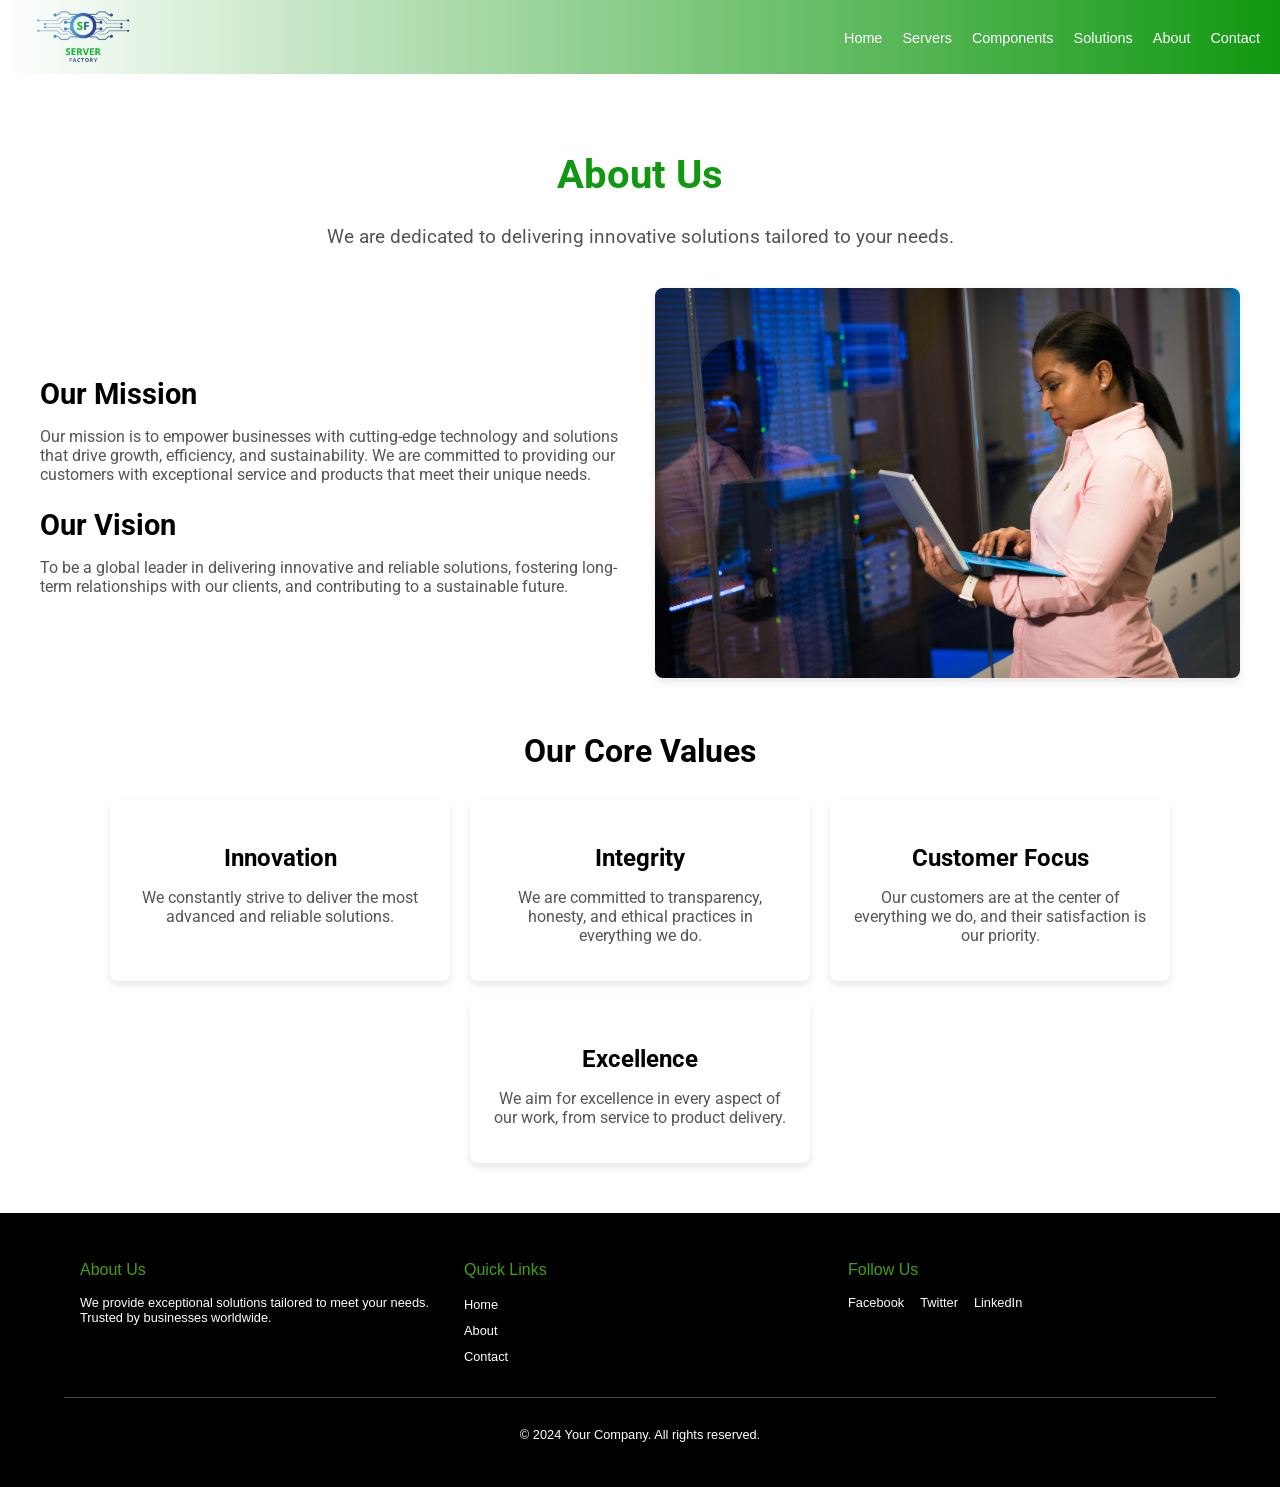
==== commit 22ce77f5: "footer, header fix, pointer" ====
--- a/About.html
+++ b/About.html
@@ -62,6 +62,7 @@
         </div>
         <div class="Nav_links">
                <ul>
+                <li><a class="Nav_dropbtn" href="./index.html">Home</a></li>
                       <li class="Nav_dropdown">
                              <a href="#" class="Nav_dropbtn">Servers</a>
                              <div class="Nav_dropdown-content">
--- a/css/index.css
+++ b/css/index.css
@@ -345,7 +345,7 @@
        flex: 0 0 25%;
        height: 15rem;
        padding: 5px;
-       
+       cursor: pointer;
        border: 1px solid #ddd;
        border-radius: 8px;
        overflow: hidden;
@@ -384,7 +384,7 @@
        left: 0;
        width: 100%;
        height: 100%;
-       background-color: rgba(0, 0, 0, 0.7);
+       background-color: rgba(0, 0, 0, 0.9);
        color: white;
        display: flex;
        justify-content: center;
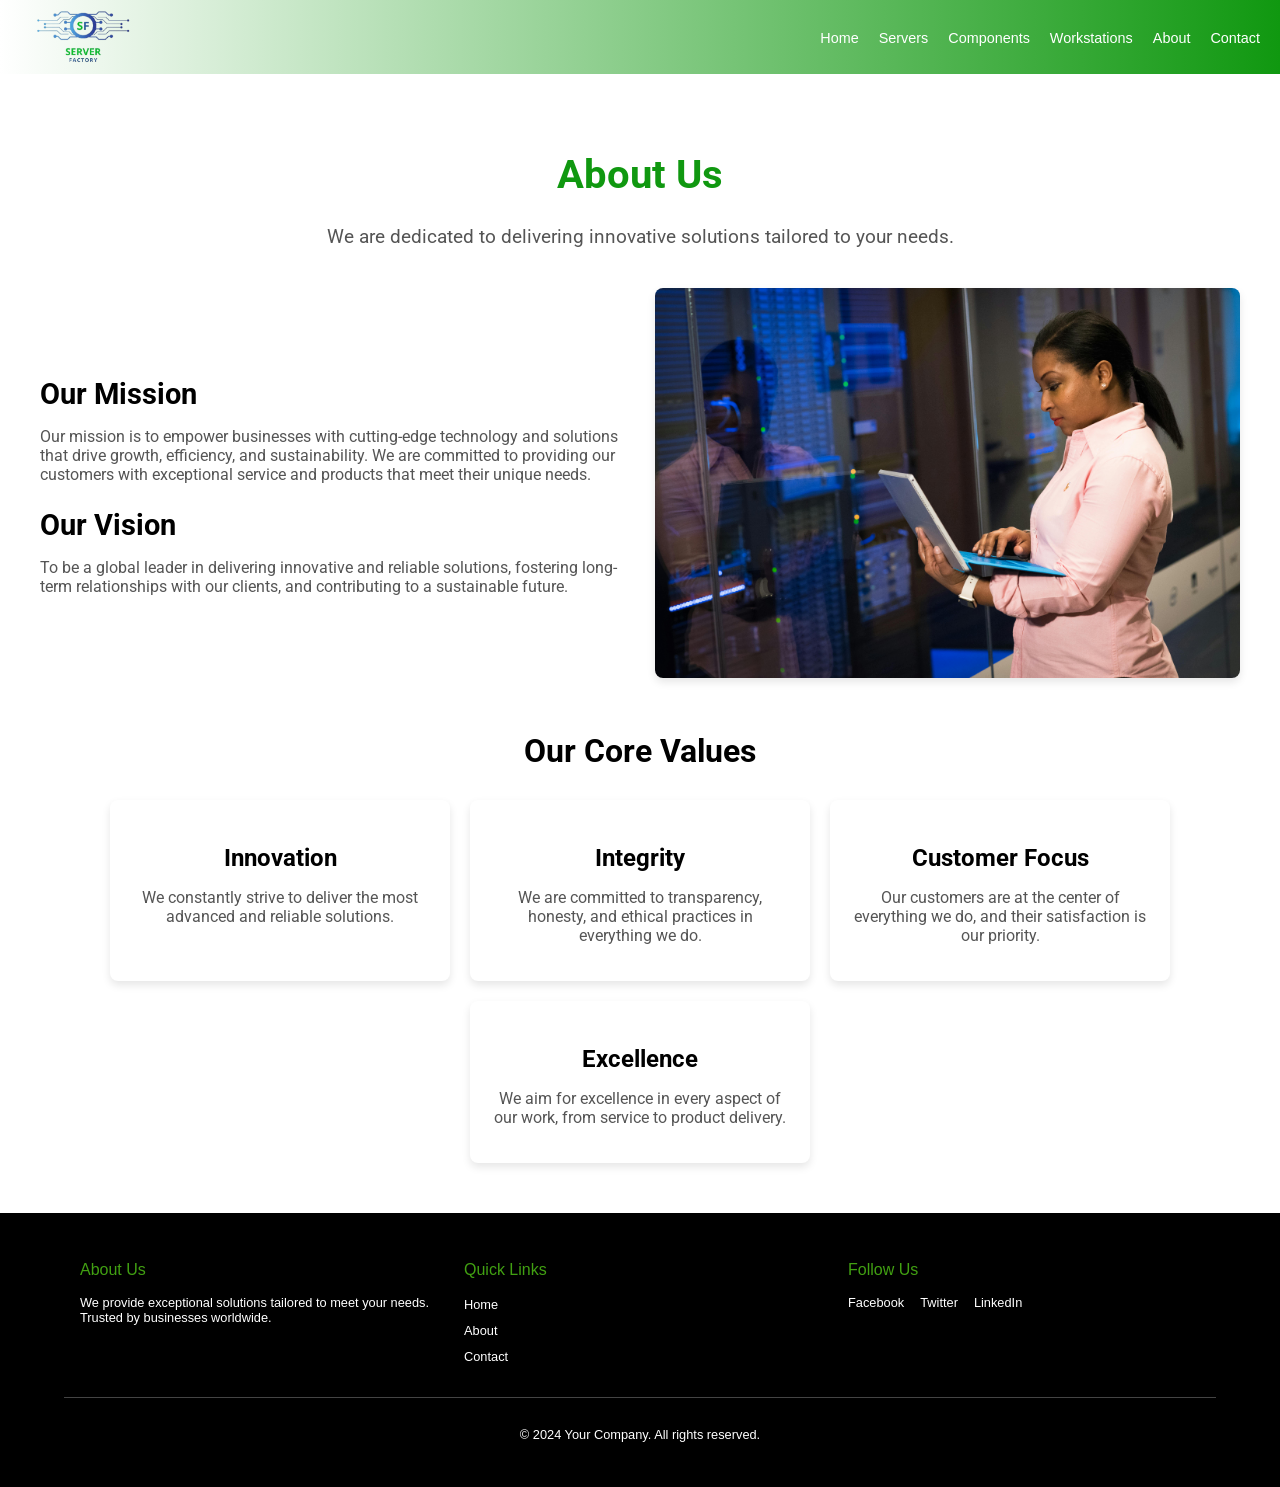
==== commit 3b3cb6ff: "workstations Ul ,modified" ====
--- a/About.html
+++ b/About.html
@@ -69,7 +69,6 @@
                                     <a onclick="navigateToProducts('rackmount')">Rackmount </a>
                                     <a onclick="navigateToProducts('Storage Solutions')">Storage Servers</a>
                                     <a onclick="navigateToProducts('liquid-cooling-servers')">Liquid Cooling Servers</a>
-                                    <a onclick="navigateToProducts('tower-servers-and-workstations')">Tower Servers and Workstations</a>
                              </div>
                       </li>
                       <li class="Nav_dropdown">
@@ -82,14 +81,7 @@
                              </div>
                       </li>
                       
-                      <li class="Nav_dropdown">
-                             <a href="#" class="Nav_dropbtn">Solutions</a>
-                             <div class="Nav_dropdown-content">
-                                    <a onclick="navigateToProducts('Storage Solutions')">Storage Servers</a>
-                                    <a href="#">Cloud Solutions</a>
-                                    <a onclick="navigateToProducts('liquid-cooling-servers')">Liquid Cooling Servers</a>
-                             </div>
-                      </li>
+                      <li >  <a onclick="navigateToProducts('tower-servers-and-workstations')">Workstations</a>  </li>
                       <li><a href="./About.html">About</a></li>
                       <li><a href="./Contact.html">Contact</a></li>
                </ul>
--- a/css/index.css
+++ b/css/index.css
@@ -40,6 +40,7 @@
   list-style: none;
   gap: 20px;
   margin: 0;
+  cursor: pointer;
   padding: 0;
 }
 
@@ -807,7 +808,7 @@
        width: 100%;
        height: 30rem;
        margin-top: 30px;
-       background-image: url('../net.jpg'); /* Replace with your image path */
+       background-image: url('../hol7.jpg'); /* Replace with your image path */
        background-size: cover;
        background-position: center;
        background-repeat: no-repeat;
@@ -826,7 +827,7 @@
        left: 0;
        width: 100%;
        height: 100%;
-       background: rgba(0, 0, 0, 0.5); /* Semi-transparent overlay */
+       background: rgba(68, 159, 98, 0.2); /* Semi-transparent overlay */
        z-index: 1;
        display: flex;
        align-items: center; /* Align content vertically */
@@ -853,17 +854,19 @@
        font-weight: bold;
        margin-bottom: 20px;
        line-height: 1.2; /* Reduce line spacing */
+       color: #202020;
      }
      
      .supermicro-content p {
        font-size: 1rem;
        line-height: 1.6;
        margin-bottom: 30px;
+       color: #202020;
      }
      
      .supermicro-btn {
        display: inline-block;
-       background-color: #0078d7;
+       background-color: #0c0d0d;
        color: white;
        font-size: 1rem;
        padding: 10px 20px;
@@ -878,14 +881,18 @@
      
      /* Image Section */
      .superimage {
-       width: 30%;
-       display: flex;
-       align-items: flex-end; /* Align image to the bottom */
+       width: 40%;
+       display: flex;
+       align-items: center; /* Align image to the bottom */
        padding: 30px 0;
+       /* border: 2px solid yellow; */
+       flex-direction: row;
+       gap: 20px;
+      
      }
      
      .superimage img {
-       height: 30vh;
+       height: 20vh;
        object-fit: contain; /* Ensure the image scales properly */
        max-width: 100%; /* Prevent overflow on small screens */
      }
